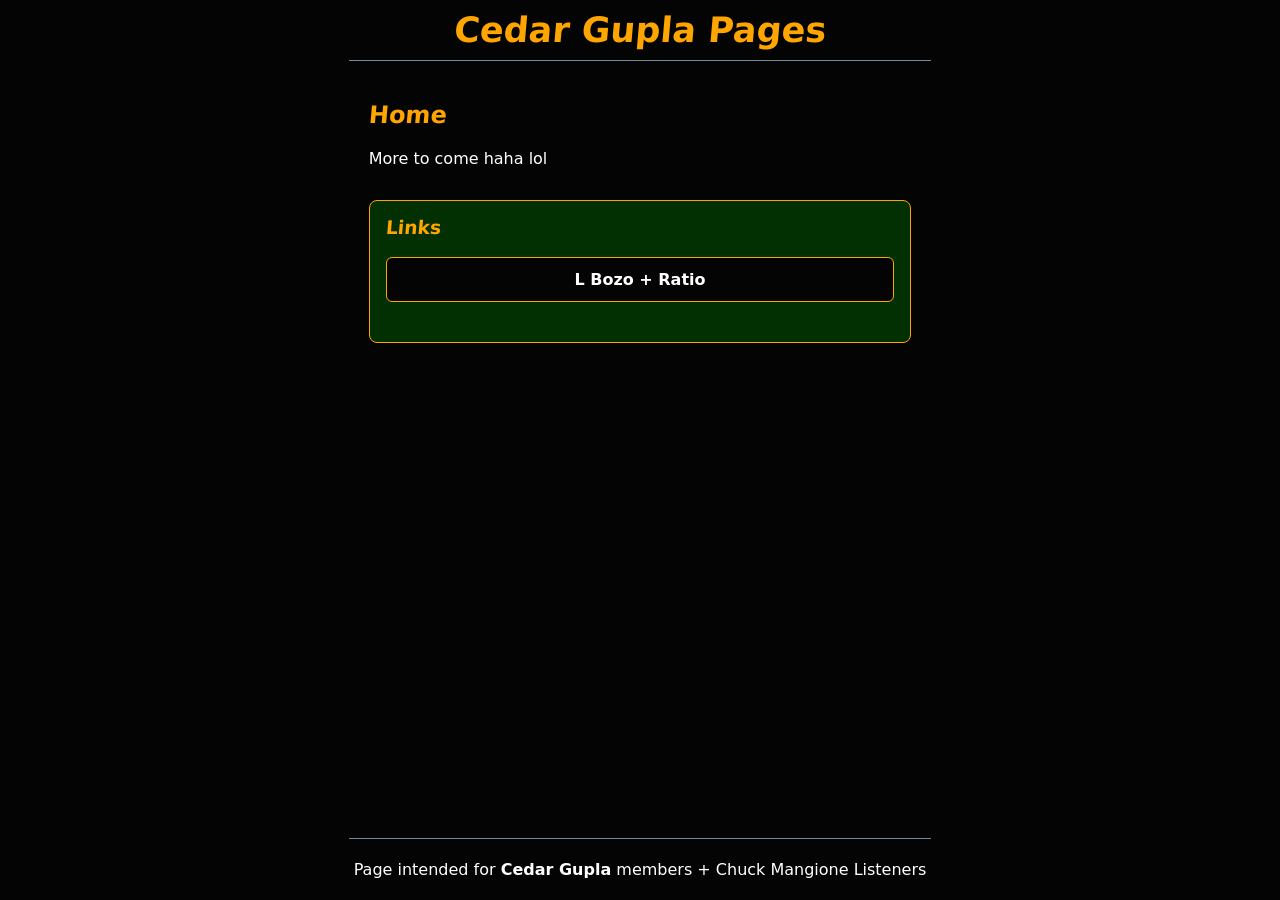
==== index.html @ 2a75943c "index and tally page" ====
<!DOCTYPE html>
<html lang="en">
<head>
	<meta charset="UTF-8">
	<meta name="viewport" content="width=device-width, initial-scale=1.0">
	<title>Cedar Pages</title>
	<style>
		html, body{
			height: 100%;
			margin: 0;
			display: flex;
			flex-direction: column;
		}
		body{
			max-width: 1200px;
			margin: 0 auto;
			background-color: #040404;
			color: white;
			font-family: system-ui, -apple-system, BlinkMacSystemFont, 'Segoe UI', Roboto, Oxygen, Ubuntu, Cantarell, 'Open Sans', 'Helvetica Neue', sans-serif
		}
		header, footer{
			text-align: center;
			padding: 5px;
			width: 100%;
			box-sizing: border-box;
		}
		header{
			border-bottom: 1px solid lightslategray;
			padding: 0 20px;
			color: orange;
		}
		footer{
			border-top: 1px solid lightslategray;
		}
		h1{
			font-size: 35px;
			transform: skewX(-5deg);
			margin: 10px 0;
		}
		h2, h3{
			transform: skewX(-5deg);
			font-weight: bold;
			color: orange;
		}
		h3, h4{
			margin-top: 0;
			font-weight: bold;
		}
		main{
			padding: 20px;
			flex: 1;
		}
		a{
			color: orange;
			text-decoration: none;
			border-radius: 6px;
			padding: 2px;
		}
		a:hover{
			background-color: orange;
			color: #030213;
			transition: background-color 0.3s ease;
		}
		.about-section, .projects-section{
			margin-top: 2rem;
			background-color: rgb(3, 48, 3);
			padding: 1rem;
			border-radius: 8px;
			border: 1px solid orange;
		}
		.projects-section .card{
			background-color:#040404;
			color: white;
			border-radius: 8px;
			margin-bottom: 1.5rem;
		}
		.projects-section .card h4{
			margin-bottom: 0.5rem;
			font-size: 1.2rem;
		}
		.card-links-row{
			display: flex;
			flex-wrap: wrap;
			gap: 10px;
			justify-content: space-between;
		}
		.card-links-row a{
			flex: 1 1 48%;
		text-align: center;
		color: white;
		font-weight: bold;
		border-radius: 6px;
		padding: 0.75rem 1rem;
		border: 1px solid orange;
		box-sizing: border-box;
		}
		.card-link{
			display: block;
			text-align: center;
			color: white;
			font-weight: bold;
			border-radius: 6px;
			padding: 0.75rem 1rem;
			border: 1px solid orange;
		}
		.card-link:hover{
			background-color: orange;
			color:#030213;
			transition: background-color 0.3s ease;
		}
		@media screen and (min-width: 600px) and (max-width: 980px){
    		main{
        		width: 95%;
        		margin-left: 5%;
        		margin-right: 5%;
    		}
    		body{
       			 font-size: 16px;
    		}
		}
		@media screen and (min-width: 370px) and (max-width: 600px){
    		main{
       			width: 95%;
        		margin-left: 0;
        		margin-right: 0;
    		}
    		body{
        		font-size: 14px;
        		text-align: left;
    		}
		}
	</style>
</head>
<body>
	<header>
		<h1>Cedar Gupla Pages</h1>
	</header>
	<main>
		<div class="home-section">
			<h2>Home</h2>
			<p>More to come haha lol </p>
		</div>
		<div class="projects-section">
			<h3>Links</h3>
			<div class="card">
				<a href="tally.html" class="card-link">L Bozo + Ratio</a>
			</div>
		</div>
	</main>
	<footer>
		<p>Page intended for <b>Cedar Gupla</b> members + Chuck Mangione Listeners</p>
	</footer>
</body>
</html>
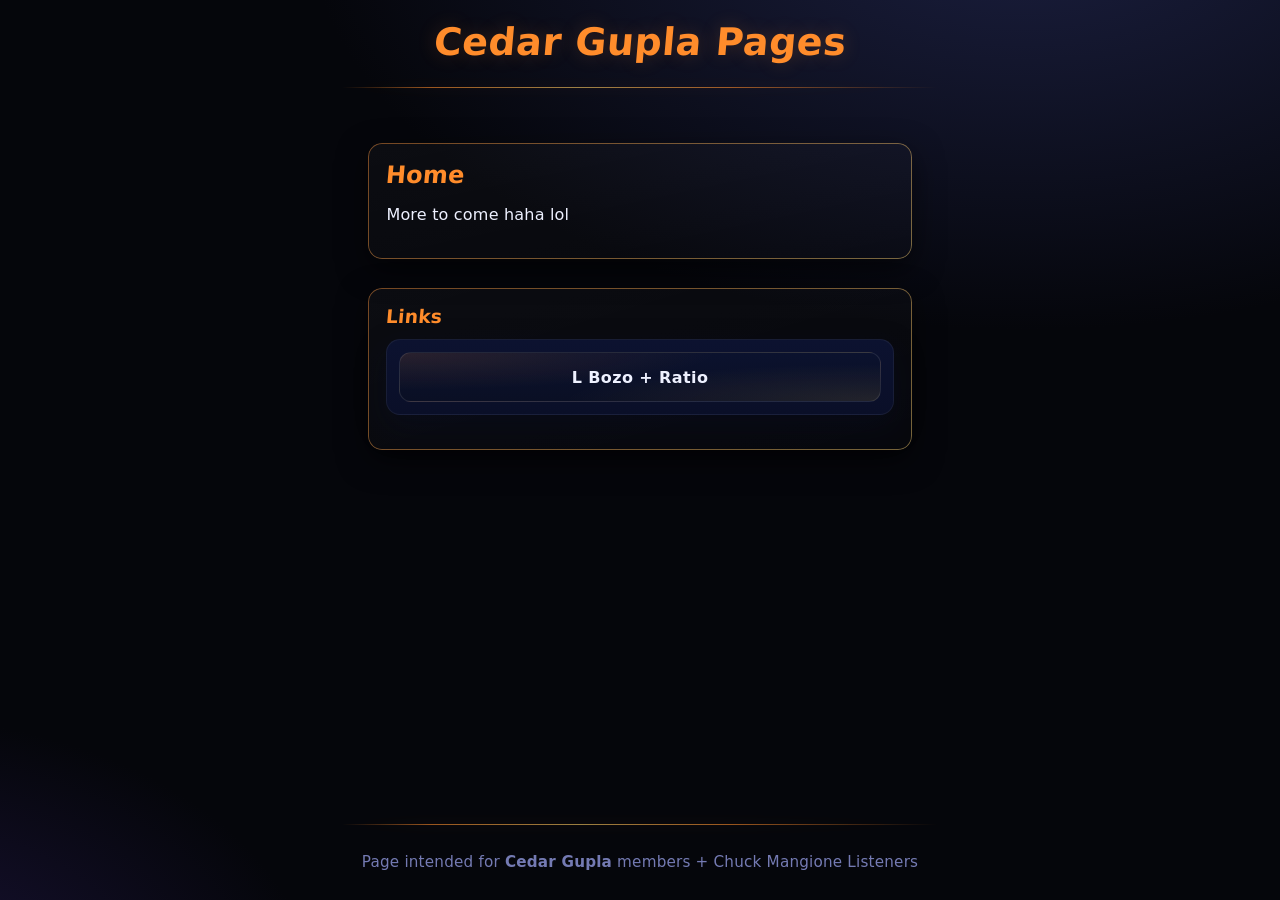
==== commit 4539e1f8: "new css for home" ====
--- a/index.html
+++ b/index.html
@@ -4,132 +4,7 @@
 	<meta charset="UTF-8">
 	<meta name="viewport" content="width=device-width, initial-scale=1.0">
 	<title>Cedar Pages</title>
-	<style>
-		html, body{
-			height: 100%;
-			margin: 0;
-			display: flex;
-			flex-direction: column;
-		}
-		body{
-			max-width: 1200px;
-			margin: 0 auto;
-			background-color: #040404;
-			color: white;
-			font-family: system-ui, -apple-system, BlinkMacSystemFont, 'Segoe UI', Roboto, Oxygen, Ubuntu, Cantarell, 'Open Sans', 'Helvetica Neue', sans-serif
-		}
-		header, footer{
-			text-align: center;
-			padding: 5px;
-			width: 100%;
-			box-sizing: border-box;
-		}
-		header{
-			border-bottom: 1px solid lightslategray;
-			padding: 0 20px;
-			color: orange;
-		}
-		footer{
-			border-top: 1px solid lightslategray;
-		}
-		h1{
-			font-size: 35px;
-			transform: skewX(-5deg);
-			margin: 10px 0;
-		}
-		h2, h3{
-			transform: skewX(-5deg);
-			font-weight: bold;
-			color: orange;
-		}
-		h3, h4{
-			margin-top: 0;
-			font-weight: bold;
-		}
-		main{
-			padding: 20px;
-			flex: 1;
-		}
-		a{
-			color: orange;
-			text-decoration: none;
-			border-radius: 6px;
-			padding: 2px;
-		}
-		a:hover{
-			background-color: orange;
-			color: #030213;
-			transition: background-color 0.3s ease;
-		}
-		.about-section, .projects-section{
-			margin-top: 2rem;
-			background-color: rgb(3, 48, 3);
-			padding: 1rem;
-			border-radius: 8px;
-			border: 1px solid orange;
-		}
-		.projects-section .card{
-			background-color:#040404;
-			color: white;
-			border-radius: 8px;
-			margin-bottom: 1.5rem;
-		}
-		.projects-section .card h4{
-			margin-bottom: 0.5rem;
-			font-size: 1.2rem;
-		}
-		.card-links-row{
-			display: flex;
-			flex-wrap: wrap;
-			gap: 10px;
-			justify-content: space-between;
-		}
-		.card-links-row a{
-			flex: 1 1 48%;
-		text-align: center;
-		color: white;
-		font-weight: bold;
-		border-radius: 6px;
-		padding: 0.75rem 1rem;
-		border: 1px solid orange;
-		box-sizing: border-box;
-		}
-		.card-link{
-			display: block;
-			text-align: center;
-			color: white;
-			font-weight: bold;
-			border-radius: 6px;
-			padding: 0.75rem 1rem;
-			border: 1px solid orange;
-		}
-		.card-link:hover{
-			background-color: orange;
-			color:#030213;
-			transition: background-color 0.3s ease;
-		}
-		@media screen and (min-width: 600px) and (max-width: 980px){
-    		main{
-        		width: 95%;
-        		margin-left: 5%;
-        		margin-right: 5%;
-    		}
-    		body{
-       			 font-size: 16px;
-    		}
-		}
-		@media screen and (min-width: 370px) and (max-width: 600px){
-    		main{
-       			width: 95%;
-        		margin-left: 0;
-        		margin-right: 0;
-    		}
-    		body{
-        		font-size: 14px;
-        		text-align: left;
-    		}
-		}
-	</style>
+	<link rel="stylesheet" href="styles/home.css">
 </head>
 <body>
 	<header>
--- a/styles/home.css
+++ b/styles/home.css
@@ -0,0 +1,226 @@
+/* ==== Cedar Pages — Neon Noir CSS ==== */
+:root{
+  --bg: #05060b;
+  --panel: #0b1020;
+  --ink: #eef1ff;
+  --muted: #a6b0ffb0;
+  --accent: #ff8c2b;        /* primary orange */
+  --accent-2: #ffd166;      /* warm secondary */
+  --stroke: #2a3160;
+  --radius: 14px;
+  --shadow: 0 10px 30px rgba(0,0,0,.55);
+}
+
+/* Page scaffolding */
+html, body{
+  height: 100%;
+  margin: 0;
+  display: flex;
+  flex-direction: column;
+}
+body{
+  max-width: 1100px;
+  margin: 0 auto;
+  background: radial-gradient(1200px 700px at 80% -10%, #1b1f40 0%, transparent 60%),
+              radial-gradient(800px 500px at -10% 110%, #1a1338 0%, transparent 55%),
+              var(--bg);
+  color: var(--ink);
+  font-family: system-ui, -apple-system, Segoe UI, Roboto, Helvetica, Arial, sans-serif;
+  letter-spacing: .2px;
+}
+
+/* Header / Footer with animated accent rule */
+header, footer{
+  text-align: center;
+  padding: 14px 20px;
+  position: relative;
+}
+header{
+  color: var(--accent);
+  isolation: isolate;
+}
+header::after, footer::before{
+  content: "";
+  position: absolute;
+  inset-inline: 0;
+  height: 1px;
+  background:
+    linear-gradient(90deg,
+      transparent 0%,
+      var(--accent) 15%,
+      var(--accent-2) 40%,
+      var(--accent) 65%,
+      transparent 100%);
+  opacity:.6;
+  filter: drop-shadow(0 0 6px rgba(255,140,43,.35));
+}
+header::after{ bottom: 0; }
+footer::before{ top: 0; }
+
+h1{
+  font-size: clamp(28px, 3.2vw, 38px);
+  margin: 6px 0 10px;
+  transform: skewX(-5deg);
+  text-shadow: 0 0 20px rgba(255,140,43,.2);
+  letter-spacing: .5px;
+}
+
+/* Headings */
+h2, h3{
+  transform: skewX(-5deg);
+  font-weight: 800;
+  color: var(--accent);
+  margin: 0 0 .75rem;
+}
+h3, h4{
+  margin-top: 0;
+  font-weight: 700;
+}
+
+/* Content area */
+main{
+  padding: clamp(16px, 3vw, 26px);
+  flex: 1;
+}
+
+/* Links */
+a{
+  color: var(--ink);
+  text-decoration: none;
+  border-radius: 10px;
+  padding: 2px 4px;
+}
+a:hover{
+  color: #030213;
+  background: linear-gradient(90deg, var(--accent), var(--accent-2));
+  transition: background-color .25s ease, color .2s ease;
+}
+
+/* Sections as glossy “glass” panels with gradient borders */
+.about-section, .projects-section, .home-section{
+  margin-top: 1.8rem;
+  background:
+    linear-gradient( to bottom right, rgba(255,255,255,.03), rgba(255,255,255,.01) );
+  border-radius: var(--radius);
+  border: 1px solid rgba(255,255,255,.06);
+  box-shadow: var(--shadow);
+  position: relative;
+  padding: 1.1rem;
+}
+
+/* Gradient stroke ring using mask — crisp neon edge */
+.about-section::before, .projects-section::before, .home-section::before{
+  content:"";
+  position:absolute; inset:-1px;
+  border-radius: inherit;
+  padding:1px;
+  background: linear-gradient(135deg, rgba(255,140,43,.9), rgba(255,209,102,.9));
+  -webkit-mask:
+    linear-gradient(#000 0 0) content-box,
+    linear-gradient(#000 0 0);
+  -webkit-mask-composite: xor;
+          mask-composite: exclude;
+  opacity:.45;
+  pointer-events:none;
+}
+
+/* Cards */
+.projects-section .card{
+  background: linear-gradient(180deg, #0c1230, #0a0f28);
+  color: var(--ink);
+  border-radius: var(--radius);
+  margin-bottom: 1rem;
+  padding: .75rem;
+  border: 1px solid rgba(255,255,255,.06);
+  box-shadow: 0 12px 30px rgba(10,15,40,.35);
+  transition: transform .18s ease, box-shadow .18s ease, border-color .18s ease;
+}
+.projects-section .card:hover{
+  transform: translateY(-2px);
+  box-shadow: 0 16px 36px rgba(10,15,40,.45);
+  border-color: rgba(255,140,43,.45);
+}
+
+/* Single big link button card */
+.card-link{
+  display: block;
+  text-align: center;
+  color: var(--ink);
+  font-weight: 800;
+  letter-spacing: .4px;
+  border-radius: 12px;
+  padding: .9rem 1.1rem;
+  border: 1px solid rgba(255,255,255,.1);
+  background:
+    radial-gradient(120% 140% at 0% 0%, rgba(255,140,43,.12) 0%, transparent 55%),
+    radial-gradient(120% 140% at 100% 100%, rgba(255,209,102,.10) 0%, transparent 55%),
+    linear-gradient(180deg, #0b122e 0%, #0a0f24 100%);
+  position: relative;
+  overflow: hidden;
+}
+.card-link::after{
+  /* subtle moving shine */
+  content: "";
+  position: absolute;
+  inset: -200% -40%;
+  background: linear-gradient(105deg, transparent 40%, rgba(255,255,255,.12) 50%, transparent 60%);
+  transform: translateX(-60%) rotate(8deg);
+  animation: shine 4.8s linear infinite;
+  pointer-events: none;
+  opacity:.6;
+}
+.card-link:hover{
+  color:#030213;
+  background: linear-gradient(90deg, var(--accent), var(--accent-2));
+  border-color: transparent;
+  box-shadow: 0 12px 32px rgba(255,140,43,.35);
+}
+
+/* Optional: a two-link row style (kept from your layout) */
+.card-links-row{
+  display:flex; flex-wrap:wrap; gap:12px; justify-content:space-between;
+}
+.card-links-row a{
+  flex:1 1 48%;
+  text-align:center;
+  color: var(--ink);
+  font-weight: 700;
+  border-radius: 10px;
+  padding: .8rem 1rem;
+  border: 1px solid rgba(255,255,255,.08);
+  background: linear-gradient(180deg, #0b1230, #0a0f26);
+  transition: transform .18s ease, box-shadow .18s ease;
+}
+.card-links-row a:hover{
+  transform: translateY(-2px);
+  box-shadow: 0 10px 24px rgba(255,140,43,.28);
+  color:#030213;
+  background: linear-gradient(90deg, var(--accent), var(--accent-2));
+}
+
+/* Footer */
+footer{
+  color: var(--muted);
+  font-size: .95rem;
+}
+
+/* Responsiveness */
+@media (max-width: 980px){
+  body{ font-size: 16px; }
+  main{ width: 95%; margin-inline: auto; }
+}
+@media (max-width: 600px){
+  body{ font-size: 15px; }
+  main{ width: 95%; }
+}
+
+/* Motion safety */
+@media (prefers-reduced-motion: reduce){
+  *{ animation: none !important; transition: none !important; }
+}
+
+/* Animations */
+@keyframes shine{
+  0%   { transform: translateX(-60%) rotate(8deg); }
+  100% { transform: translateX(60%)  rotate(8deg); }
+}
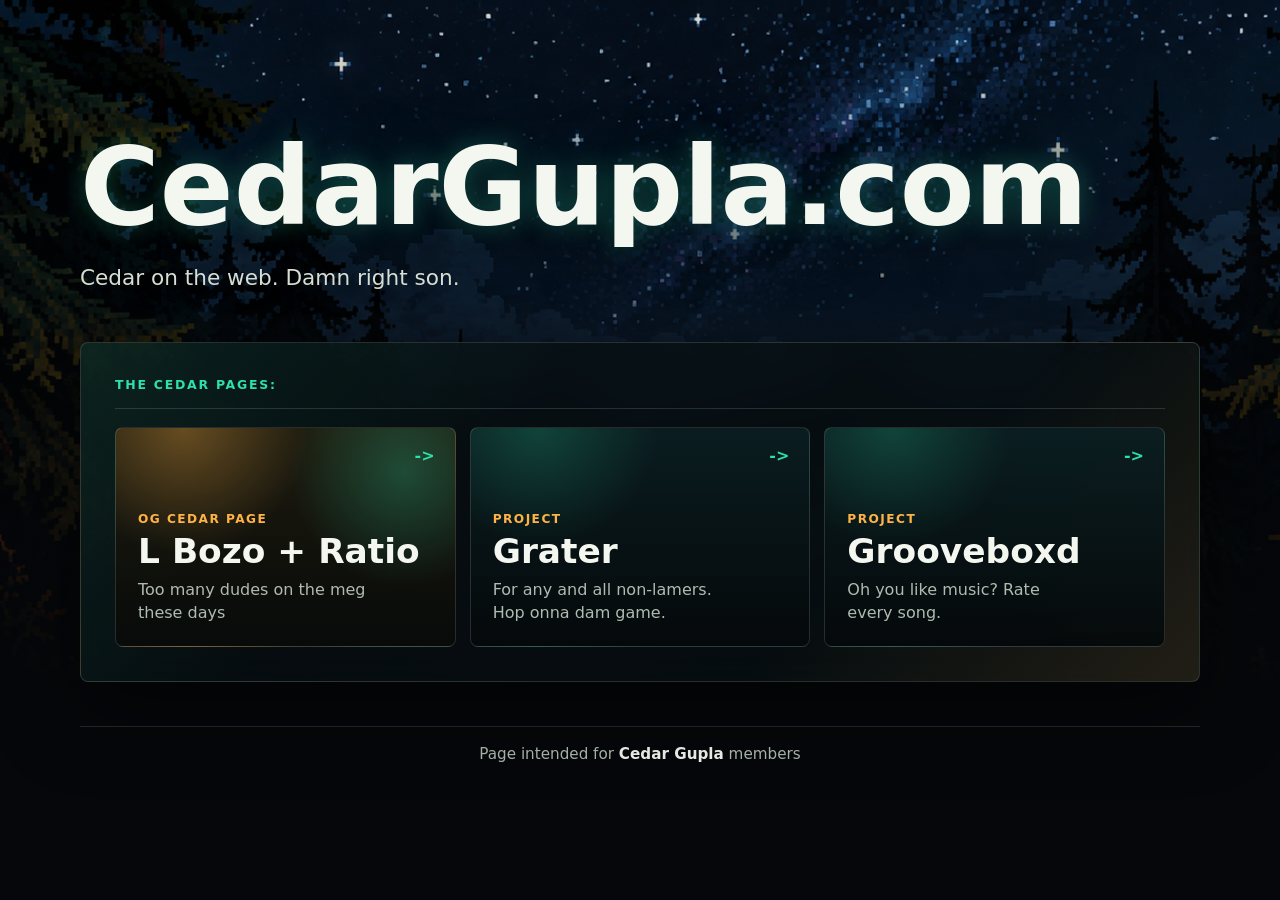
==== commit a30453ee: "2026 update + new links" ====
--- a/index.html
+++ b/index.html
@@ -1,29 +1,50 @@
 <!DOCTYPE html>
 <html lang="en">
 <head>
-	<meta charset="UTF-8">
-	<meta name="viewport" content="width=device-width, initial-scale=1.0">
-	<title>Cedar Pages</title>
-	<link rel="stylesheet" href="styles/home.css">
+  <meta charset="UTF-8">
+  <meta name="viewport" content="width=device-width, initial-scale=1.0">
+  <title>Cedar Pages</title>
+  <link rel="stylesheet" href="styles/home.css">
 </head>
 <body>
-	<header>
-		<h1>Cedar Gupla Pages</h1>
-	</header>
-	<main>
-		<div class="home-section">
-			<h2>Home</h2>
-			<p>More to come haha lol </p>
-		</div>
-		<div class="projects-section">
-			<h3>Links</h3>
-			<div class="card">
-				<a href="tally.html" class="card-link">L Bozo + Ratio</a>
-			</div>
-		</div>
-	</main>
-	<footer>
-		<p>Page intended for <b>Cedar Gupla</b> members + Chuck Mangione Listeners</p>
-	</footer>
+  <main>
+    <section class="hero" aria-labelledby="page-title">
+      <div class="hero-copy">
+        <h1 id="page-title">CedarGupla.com</h1>
+        <p class="lede">Cedar on the web. Damn right son.</p>
+      </div>
+    </section>
+
+    <section class="links-section" aria-labelledby="links-title">
+      <div class="section-heading">
+        <p class="eyebrow">The Cedar Pages:</p>
+        <h2 id="links-title"></h2>
+      </div>
+
+      <div class="link-grid">
+        <a class="link-card featured" href="tally.html">
+          <span class="card-kicker">OG cedar page</span>
+          <span class="card-title">L Bozo + Ratio</span>
+          <span class="card-copy">Too many dudes on the meg these days</span>
+        </a>
+
+        <a class="link-card" href="https://grater-sepia.vercel.app/">
+          <span class="card-kicker">Project</span>
+          <span class="card-title">Grater</span>
+          <span class="card-copy">For any and all non-lamers. Hop onna dam game.</span>
+        </a>
+
+        <a class="link-card" href="https://grooveboxd.vercel.app/">
+          <span class="card-kicker">Project</span>
+          <span class="card-title">Grooveboxd</span>
+          <span class="card-copy">Oh you like music? Rate every song.</span>
+        </a>
+      </div>
+    </section>
+  </main>
+
+  <footer>
+    <p>Page intended for <b>Cedar Gupla</b> members</p>
+  </footer>
 </body>
-</html>+</html>
--- a/styles/home.css
+++ b/styles/home.css
@@ -1,226 +1,390 @@
-/* ==== Cedar Pages — Neon Noir CSS ==== */
-:root{
-  --bg: #05060b;
-  --panel: #0b1020;
-  --ink: #eef1ff;
-  --muted: #a6b0ffb0;
-  --accent: #ff8c2b;        /* primary orange */
-  --accent-2: #ffd166;      /* warm secondary */
-  --stroke: #2a3160;
-  --radius: 14px;
-  --shadow: 0 10px 30px rgba(0,0,0,.55);
-}
-
-/* Page scaffolding */
-html, body{
-  height: 100%;
-  margin: 0;
+:root {
+  --bg: #05070a;
+  --ink: #f4f7ef;
+  --muted: #afbbb0;
+  --cedar: #2de0ac;
+  --amber: #ffb347;
+  --panel: rgba(7, 15, 18, 0.76);
+  --line: rgba(244, 247, 239, 0.14);
+  --shadow: 0 24px 80px rgba(0, 0, 0, 0.52);
+  --radius: 8px;
+}
+
+* {
+  box-sizing: border-box;
+}
+
+html {
+  min-height: 100%;
+  background: var(--bg);
+}
+
+body {
+  min-height: 100vh;
+  margin: 0;
+  color: var(--ink);
+  font-family: ui-sans-serif, system-ui, -apple-system, BlinkMacSystemFont, "Segoe UI", sans-serif;
+  background:
+    linear-gradient(180deg, rgba(5, 7, 10, 0.1) 0%, #05070a 76%),
+    url("../images/campfire-woods-hero.png") center top / min(1760px, 140vw) auto no-repeat,
+    #05070a;
+}
+
+body::before {
+  content: "";
+  position: fixed;
+  inset: 0;
+  z-index: -1;
+  pointer-events: none;
+  background:
+    linear-gradient(rgba(255, 255, 255, 0.03) 1px, transparent 1px),
+    linear-gradient(90deg, rgba(255, 255, 255, 0.025) 1px, transparent 1px);
+  background-size: 42px 42px;
+  -webkit-mask-image: linear-gradient(to bottom, transparent 0%, black 16%, black 56%, transparent 100%);
+  mask-image: linear-gradient(to bottom, transparent 0%, black 16%, black 56%, transparent 100%);
+}
+
+a {
+  color: inherit;
+}
+
+main {
+  width: min(1120px, calc(100% - 32px));
+  margin: 0 auto;
+}
+
+.hero {
+  min-height: clamp(260px, 38vh, 440px);
   display: flex;
-  flex-direction: column;
-}
-body{
-  max-width: 1100px;
-  margin: 0 auto;
-  background: radial-gradient(1200px 700px at 80% -10%, #1b1f40 0%, transparent 60%),
-              radial-gradient(800px 500px at -10% 110%, #1a1338 0%, transparent 55%),
-              var(--bg);
+  align-items: flex-end;
+  padding: clamp(10px, 3vw, 30px) 0 clamp(24px, 4vw, 48px);
+}
+
+.hero-copy {
+  width: min(760px, 100%);
+}
+
+.eyebrow {
+  margin: 0 0 12px;
+  color: var(--cedar);
+  font-size: 0.78rem;
+  font-weight: 900;
+  letter-spacing: 0.14em;
+  text-transform: uppercase;
+}
+
+h1,
+h2,
+h3 {
+  margin: 0;
+  letter-spacing: 0;
+  line-height: 0.94;
+}
+
+h1 {
+  max-width: 12ch;
+  font-size: clamp(3.1rem, 9vw, 6.8rem);
+  font-weight: 900;
+  text-wrap: balance;
+  text-shadow:
+    0 0 26px rgba(45, 224, 172, 0.3),
+    0 12px 70px rgba(0, 0, 0, 0.65);
+}
+
+.lede {
+  max-width: 640px;
+  margin: 22px 0 0;
+  color: #d8dfd4;
+  font-size: clamp(1.05rem, 2.2vw, 1.35rem);
+  line-height: 1.55;
+}
+
+.links-section {
+  margin: 0 0 44px;
+  padding: clamp(20px, 4vw, 34px);
+  border: 1px solid var(--line);
+  border-radius: var(--radius);
+  background:
+    linear-gradient(135deg, rgba(45, 224, 172, 0.1), transparent 34%),
+    linear-gradient(315deg, rgba(255, 179, 71, 0.11), transparent 32%),
+    var(--panel);
+  box-shadow: var(--shadow);
+  backdrop-filter: blur(20px);
+}
+
+.section-heading {
+  display: flex;
+  align-items: end;
+  justify-content: space-between;
+  gap: 18px;
+  margin-bottom: 18px;
+  border-bottom: 1px solid var(--line);
+  padding-bottom: 16px;
+}
+
+.section-heading .eyebrow {
+  margin: 0;
+}
+
+h2 {
+  font-size: clamp(2rem, 6vw, 4rem);
+  font-weight: 900;
+}
+
+h3 {
+  font-size: clamp(1.8rem, 5vw, 3.2rem);
+  font-weight: 900;
+}
+
+.link-grid {
+  display: grid;
+  grid-template-columns: repeat(3, minmax(0, 1fr));
+  gap: 14px;
+}
+
+.link-card {
+  position: relative;
+  display: grid;
+  min-height: 220px;
+  align-content: end;
+  gap: 8px;
+  overflow: hidden;
+  padding: 22px;
+  border: 1px solid var(--line);
+  border-radius: var(--radius);
   color: var(--ink);
-  font-family: system-ui, -apple-system, Segoe UI, Roboto, Helvetica, Arial, sans-serif;
-  letter-spacing: .2px;
-}
-
-/* Header / Footer with animated accent rule */
-header, footer{
-  text-align: center;
-  padding: 14px 20px;
-  position: relative;
-}
-header{
-  color: var(--accent);
-  isolation: isolate;
-}
-header::after, footer::before{
+  text-decoration: none;
+  background:
+    radial-gradient(circle at 20% 0%, rgba(45, 224, 172, 0.2), transparent 34%),
+    linear-gradient(180deg, rgba(11, 31, 34, 0.92), rgba(5, 9, 11, 0.96));
+  transition: transform 180ms ease, border-color 180ms ease, box-shadow 180ms ease;
+}
+
+.link-card::before {
   content: "";
   position: absolute;
-  inset-inline: 0;
-  height: 1px;
-  background:
-    linear-gradient(90deg,
-      transparent 0%,
-      var(--accent) 15%,
-      var(--accent-2) 40%,
-      var(--accent) 65%,
-      transparent 100%);
-  opacity:.6;
-  filter: drop-shadow(0 0 6px rgba(255,140,43,.35));
-}
-header::after{ bottom: 0; }
-footer::before{ top: 0; }
-
-h1{
-  font-size: clamp(28px, 3.2vw, 38px);
-  margin: 6px 0 10px;
-  transform: skewX(-5deg);
-  text-shadow: 0 0 20px rgba(255,140,43,.2);
-  letter-spacing: .5px;
-}
-
-/* Headings */
-h2, h3{
-  transform: skewX(-5deg);
-  font-weight: 800;
-  color: var(--accent);
-  margin: 0 0 .75rem;
-}
-h3, h4{
-  margin-top: 0;
-  font-weight: 700;
-}
-
-/* Content area */
-main{
-  padding: clamp(16px, 3vw, 26px);
-  flex: 1;
-}
-
-/* Links */
-a{
+  inset: 0;
+  background:
+    linear-gradient(135deg, rgba(255, 255, 255, 0.18), transparent 28%),
+    radial-gradient(circle at 82% 18%, rgba(255, 179, 71, 0.22), transparent 30%);
+  opacity: 0;
+  transition: opacity 180ms ease;
+}
+
+.link-card::after {
+  content: "->";
+  position: absolute;
+  top: 18px;
+  right: 20px;
+  color: var(--cedar);
+  font-weight: 900;
+}
+
+.link-card:hover,
+.link-card:focus-visible {
+  transform: translateY(-4px);
+  border-color: rgba(45, 224, 172, 0.5);
+  box-shadow: 0 22px 54px rgba(0, 0, 0, 0.42), 0 0 28px rgba(45, 224, 172, 0.16);
+  outline: none;
+}
+
+.link-card:hover::before,
+.link-card:focus-visible::before {
+  opacity: 1;
+}
+
+.featured {
+  background:
+    radial-gradient(circle at 20% 0%, rgba(255, 179, 71, 0.32), transparent 36%),
+    radial-gradient(circle at 85% 20%, rgba(45, 224, 172, 0.26), transparent 34%),
+    linear-gradient(180deg, rgba(32, 28, 15, 0.94), rgba(8, 11, 10, 0.96));
+}
+
+.card-kicker,
+.card-title,
+.card-copy {
+  position: relative;
+  z-index: 1;
+}
+
+.card-kicker {
+  color: var(--amber);
+  font-size: 0.76rem;
+  font-weight: 900;
+  letter-spacing: 0.12em;
+  text-transform: uppercase;
+}
+
+.card-title {
+  font-size: clamp(1.35rem, 3vw, 2.15rem);
+  font-weight: 900;
+  line-height: 1.04;
+}
+
+.card-copy {
+  max-width: 23ch;
+  color: var(--muted);
+  line-height: 1.45;
+}
+
+footer {
+  width: min(1120px, calc(100% - 32px));
+  margin: 0 auto;
+  padding: 0 0 30px;
+  color: var(--muted);
+  font-size: 0.95rem;
+  text-align: center;
+}
+
+footer p {
+  margin: 0;
+  padding-top: 18px;
+  border-top: 1px solid var(--line);
+}
+
+footer b {
+  color: var(--ink);
+}
+
+.home-section,
+.projects-section {
+  margin: 0 0 22px;
+  padding: clamp(20px, 4vw, 34px);
+  border: 1px solid var(--line);
+  border-radius: var(--radius);
+  background:
+    linear-gradient(135deg, rgba(45, 224, 172, 0.1), transparent 34%),
+    linear-gradient(315deg, rgba(255, 179, 71, 0.11), transparent 32%),
+    var(--panel);
+  box-shadow: var(--shadow);
+  backdrop-filter: blur(20px);
+}
+
+.home-section h2,
+.projects-section h3 {
+  margin-bottom: 14px;
+}
+
+.home-section p {
+  max-width: 640px;
+  margin: 0;
+  color: #d8dfd4;
+  font-size: clamp(1.05rem, 2.2vw, 1.35rem);
+  line-height: 1.55;
+}
+
+.projects-section {
+  display: grid;
+  grid-template-columns: repeat(3, minmax(0, 1fr));
+  gap: 14px;
+}
+
+.projects-section h3 {
+  grid-column: 1 / -1;
+  padding-bottom: 16px;
+  border-bottom: 1px solid var(--line);
+}
+
+.projects-section .card {
+  min-height: 174px;
+}
+
+.card-link {
+  position: relative;
+  display: grid;
+  min-height: 100%;
+  align-content: end;
+  overflow: hidden;
+  padding: 22px;
+  border: 1px solid var(--line);
+  border-radius: var(--radius);
   color: var(--ink);
   text-decoration: none;
-  border-radius: 10px;
-  padding: 2px 4px;
-}
-a:hover{
-  color: #030213;
-  background: linear-gradient(90deg, var(--accent), var(--accent-2));
-  transition: background-color .25s ease, color .2s ease;
-}
-
-/* Sections as glossy “glass” panels with gradient borders */
-.about-section, .projects-section, .home-section{
-  margin-top: 1.8rem;
-  background:
-    linear-gradient( to bottom right, rgba(255,255,255,.03), rgba(255,255,255,.01) );
-  border-radius: var(--radius);
-  border: 1px solid rgba(255,255,255,.06);
-  box-shadow: var(--shadow);
-  position: relative;
-  padding: 1.1rem;
-}
-
-/* Gradient stroke ring using mask — crisp neon edge */
-.about-section::before, .projects-section::before, .home-section::before{
-  content:"";
-  position:absolute; inset:-1px;
-  border-radius: inherit;
-  padding:1px;
-  background: linear-gradient(135deg, rgba(255,140,43,.9), rgba(255,209,102,.9));
-  -webkit-mask:
-    linear-gradient(#000 0 0) content-box,
-    linear-gradient(#000 0 0);
-  -webkit-mask-composite: xor;
-          mask-composite: exclude;
-  opacity:.45;
-  pointer-events:none;
-}
-
-/* Cards */
-.projects-section .card{
-  background: linear-gradient(180deg, #0c1230, #0a0f28);
-  color: var(--ink);
-  border-radius: var(--radius);
-  margin-bottom: 1rem;
-  padding: .75rem;
-  border: 1px solid rgba(255,255,255,.06);
-  box-shadow: 0 12px 30px rgba(10,15,40,.35);
-  transition: transform .18s ease, box-shadow .18s ease, border-color .18s ease;
-}
-.projects-section .card:hover{
-  transform: translateY(-2px);
-  box-shadow: 0 16px 36px rgba(10,15,40,.45);
-  border-color: rgba(255,140,43,.45);
-}
-
-/* Single big link button card */
-.card-link{
-  display: block;
-  text-align: center;
-  color: var(--ink);
-  font-weight: 800;
-  letter-spacing: .4px;
-  border-radius: 12px;
-  padding: .9rem 1.1rem;
-  border: 1px solid rgba(255,255,255,.1);
-  background:
-    radial-gradient(120% 140% at 0% 0%, rgba(255,140,43,.12) 0%, transparent 55%),
-    radial-gradient(120% 140% at 100% 100%, rgba(255,209,102,.10) 0%, transparent 55%),
-    linear-gradient(180deg, #0b122e 0%, #0a0f24 100%);
-  position: relative;
-  overflow: hidden;
-}
-.card-link::after{
-  /* subtle moving shine */
-  content: "";
+  background:
+    radial-gradient(circle at 20% 0%, rgba(45, 224, 172, 0.2), transparent 34%),
+    linear-gradient(180deg, rgba(11, 31, 34, 0.92), rgba(5, 9, 11, 0.96));
+  font-size: clamp(1.25rem, 2.8vw, 1.9rem);
+  font-weight: 900;
+  line-height: 1.06;
+  transition: transform 180ms ease, border-color 180ms ease, box-shadow 180ms ease;
+}
+
+.card-link::after {
+  content: "->";
   position: absolute;
-  inset: -200% -40%;
-  background: linear-gradient(105deg, transparent 40%, rgba(255,255,255,.12) 50%, transparent 60%);
-  transform: translateX(-60%) rotate(8deg);
-  animation: shine 4.8s linear infinite;
-  pointer-events: none;
-  opacity:.6;
-}
-.card-link:hover{
-  color:#030213;
-  background: linear-gradient(90deg, var(--accent), var(--accent-2));
-  border-color: transparent;
-  box-shadow: 0 12px 32px rgba(255,140,43,.35);
-}
-
-/* Optional: a two-link row style (kept from your layout) */
-.card-links-row{
-  display:flex; flex-wrap:wrap; gap:12px; justify-content:space-between;
-}
-.card-links-row a{
-  flex:1 1 48%;
-  text-align:center;
-  color: var(--ink);
-  font-weight: 700;
-  border-radius: 10px;
-  padding: .8rem 1rem;
-  border: 1px solid rgba(255,255,255,.08);
-  background: linear-gradient(180deg, #0b1230, #0a0f26);
-  transition: transform .18s ease, box-shadow .18s ease;
-}
-.card-links-row a:hover{
-  transform: translateY(-2px);
-  box-shadow: 0 10px 24px rgba(255,140,43,.28);
-  color:#030213;
-  background: linear-gradient(90deg, var(--accent), var(--accent-2));
-}
-
-/* Footer */
-footer{
-  color: var(--muted);
-  font-size: .95rem;
-}
-
-/* Responsiveness */
-@media (max-width: 980px){
-  body{ font-size: 16px; }
-  main{ width: 95%; margin-inline: auto; }
-}
-@media (max-width: 600px){
-  body{ font-size: 15px; }
-  main{ width: 95%; }
-}
-
-/* Motion safety */
-@media (prefers-reduced-motion: reduce){
-  *{ animation: none !important; transition: none !important; }
-}
-
-/* Animations */
-@keyframes shine{
-  0%   { transform: translateX(-60%) rotate(8deg); }
-  100% { transform: translateX(60%)  rotate(8deg); }
-}
+  top: 18px;
+  right: 20px;
+  color: var(--cedar);
+}
+
+.card-link:hover,
+.card-link:focus-visible {
+  transform: translateY(-4px);
+  border-color: rgba(45, 224, 172, 0.5);
+  box-shadow: 0 22px 54px rgba(0, 0, 0, 0.42), 0 0 28px rgba(45, 224, 172, 0.16);
+  outline: none;
+}
+
+@media (max-width: 840px) {
+  body {
+    background-size: auto 620px;
+  }
+
+  .hero {
+    min-height: 330px;
+  }
+
+  .section-heading {
+    display: block;
+  }
+
+  .section-heading .eyebrow {
+    margin-bottom: 8px;
+  }
+
+  .link-grid {
+    grid-template-columns: 1fr;
+  }
+
+  .projects-section {
+    grid-template-columns: 1fr;
+  }
+
+  .link-card {
+    min-height: 172px;
+  }
+
+  .projects-section .card {
+    min-height: 142px;
+  }
+}
+
+@media (max-width: 520px) {
+  main,
+  footer {
+    width: min(100% - 24px, 1120px);
+  }
+
+  h1 {
+    font-size: clamp(2.7rem, 14vw, 4.7rem);
+  }
+
+  .lede {
+    font-size: 1rem;
+  }
+
+  .links-section {
+    padding: 16px;
+  }
+}
+
+@media (prefers-reduced-motion: reduce) {
+  *,
+  *::before,
+  *::after {
+    scroll-behavior: auto !important;
+    transition-duration: 0.01ms !important;
+    animation-duration: 0.01ms !important;
+    animation-iteration-count: 1 !important;
+  }
+}
